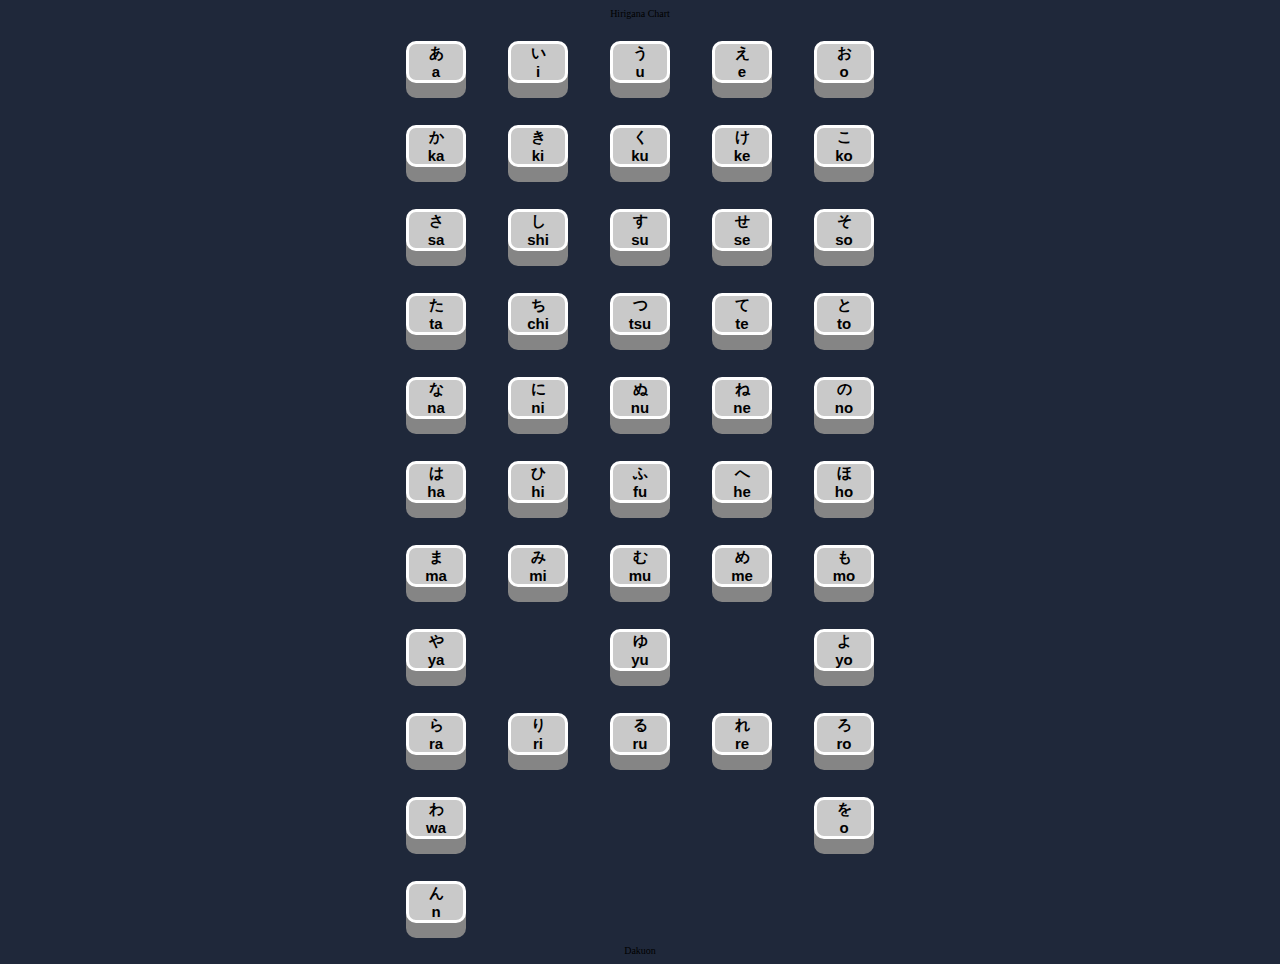
==== Source/Hirigana.html @ 1d65d577 "added pages to view alphabets and scores" ====
<!DOCTYPE html>
<html lang="en">
    <head>
        <link rel="stylesheet" type="text/css" href="style.css">
        <meta charset="UTF-8">
        <meta http-equiv="X-UA-Compatible" content="IE=edge">
        <meta name="viewport" content="width=device-width, initial-scale=1.0">
        <title>Hirigana Chart</title>
    </head>
    <body>
        <div>Hirigana Chart</div>
        <div class="container">
            <table>
                <tr>
                    <td><button>あ<br>a</button></td>
                    <td><button>い<br>i</button></td>
                    <td><button>う<br>u</button></td>
                    <td><button>え<br>e</button></td>
                    <td><button>お<br>o</button></td>
                </tr>
                <tr>
                    <td><button>か<br>ka</button></td>
                    <td><button>き<br>ki</button></td>
                    <td><button>く<br>ku</button></td>
                    <td><button>け<br>ke</button></td>
                    <td><button>こ<br>ko</button></td>
                </tr>
                <tr>
                    <td><button>さ<br>sa</button></td>
                    <td><button>し<br>shi</button></td>
                    <td><button>す<br>su</button></td>
                    <td><button>せ<br>se</button></td>
                    <td><button>そ<br>so</button></td>
                </tr>
                <tr>
                    <td><button>た<br>ta</button></td>
                    <td><button>ち<br>chi</button></td>
                    <td><button>つ<br>tsu</button></td>
                    <td><button>て<br>te</button></td>
                    <td><button>と<br>to</button></td>
                </tr>
                <tr>
                    <td><button>な<br>na</button></td>
                    <td><button>に<br>ni</button></td>
                    <td><button>ぬ<br>nu</button></td>
                    <td><button>ね<br>ne</button></td>
                    <td><button>の<br>no</button></td>
                </tr>
                <tr>
                    <td><button>は<br>ha</button></td>
                    <td><button>ひ<br>hi</button></td>
                    <td><button>ふ<br>fu</button></td>
                    <td><button>へ<br>he</button></td>
                    <td><button>ほ<br>ho</button></td>
                </tr>
                <tr>
                    <td><button>ま<br>ma</button></td>
                    <td><button>み<br>mi</button></td>
                    <td><button>む<br>mu</button></td>
                    <td><button>め<br>me</button></td>
                    <td><button>も<br>mo</button></td>
                </tr>
                <tr>
                    <td><button>や<br>ya</button></td>
                    <td><div></div></td>
                    <td><button>ゆ<br>yu</button></td>
                    <td><div></div></td>
                    <td><button>よ<br>yo</button></td>
                </tr>
                <tr>
                    <td><button>ら<br>ra</button></td>
                    <td><button>り<br>ri</button></td>
                    <td><button>る<br>ru</button></td>
                    <td><button>れ<br>re</button></td>
                    <td><button>ろ<br>ro</button></td>
                </tr>
                <tr>
                    <td><button>わ<br>wa</button></td>
                    <td><div></div></td>
                    <td><div></div></td>
                    <td><div></div></td>
                    <td><button>を<br>o</button></td>
                </tr>
                <tr>
                    <td><button>ん<br>n</button></td>
                </tr>
            </table>
        </div>
        
        <div>Dakuon</div>
    </body>
</html>
---- Source/style.css ----
html{
    font-size: 10px;
}

body{
    background-color: #1f283a;
    /*overflow: hidden;*/
    text-align: center;
    align-items: center;
}

.title{
    color: white;
    font-size: 15rem;
    padding-top: 0rem;
}

.container{
    display: flex;
    flex-direction: column;
    align-items: center;
    justify-content: space-evenly;
    text-align: center;
}

.buttonHolder{
    display: flex;
    flex-direction: row;
    padding: 3%;
    padding-bottom: 2rem;
    justify-content: space-between;
    flex: 0;
}

.buttonHolder div{
    width: 4rem;
}

.buttonHolder button{
    font-weight: bold;
    font-size: 20rem;
    border: solid;
    border-radius: 1rem;
    border-color: white;
    background-color: #c9c9c9;
    padding: 5rem;
    box-shadow: 0px 2rem 0px 0px #858585
}

.label{
    text-align: center;
    font-weight: bold;
    font-size: 4rem;
    margin-top: -7rem;
}

.checkboxHolder{
    display: flex;
    flex-direction: row;
    flex: 0;
    margin-top: -3rem;
    padding-bottom: 3rem;
}

.checkboxHolder button{
    flex: 1;
    border: solid;
    border-radius: 1rem;
    border-color: white;
    background-color: #c9c9c9;
    font-weight: bold;
    font-size: 1.5rem;
    width: 15rem;
    padding: 2rem;
    box-shadow: 0px 1.5rem 0px 0px #858585
}

.checkboxHolder div{
    width: 1.7rem;
}

.startButton{
    border: solid;
    border-radius: 1rem;
    border-color: white;
    background-color: #c9c9c9;
    font-weight: bold;
    font-size: 1.5rem;
    width: 65rem;
    padding: 2rem;
    box-shadow: 0px 1.5rem 0px 0px #858585
}

.infoText{
    color:  white;
    font-size: 3rem;
    font-weight: 500;
    margin-top: 3rem;
    margin-bottom: 1rem;
}

button:hover{
    background-color: #bababa;
}

button:active{
    transform: translateY(0.7rem);
    box-shadow: 0rem 1rem 0px 0px #454545;
}

input
{
    background-color: #1f283a;
    border: 0;
    outline: 0;
    background: transparent;
    border-bottom: 1rem solid white;
    text-align: center;
    color: white;
    font-size: 5rem;
    width: 25rem;
}

td
{
    padding: 2rem;
}

td button
{
    border: solid;
    border-radius: 1rem;
    border-color: white;
    background-color: #c9c9c9;
    font-weight: bold;
    font-size: 1.5rem;
    width: 6rem;
    padding: 0rem;
    box-shadow: 0px 1.5rem 0px 0px #858585
}
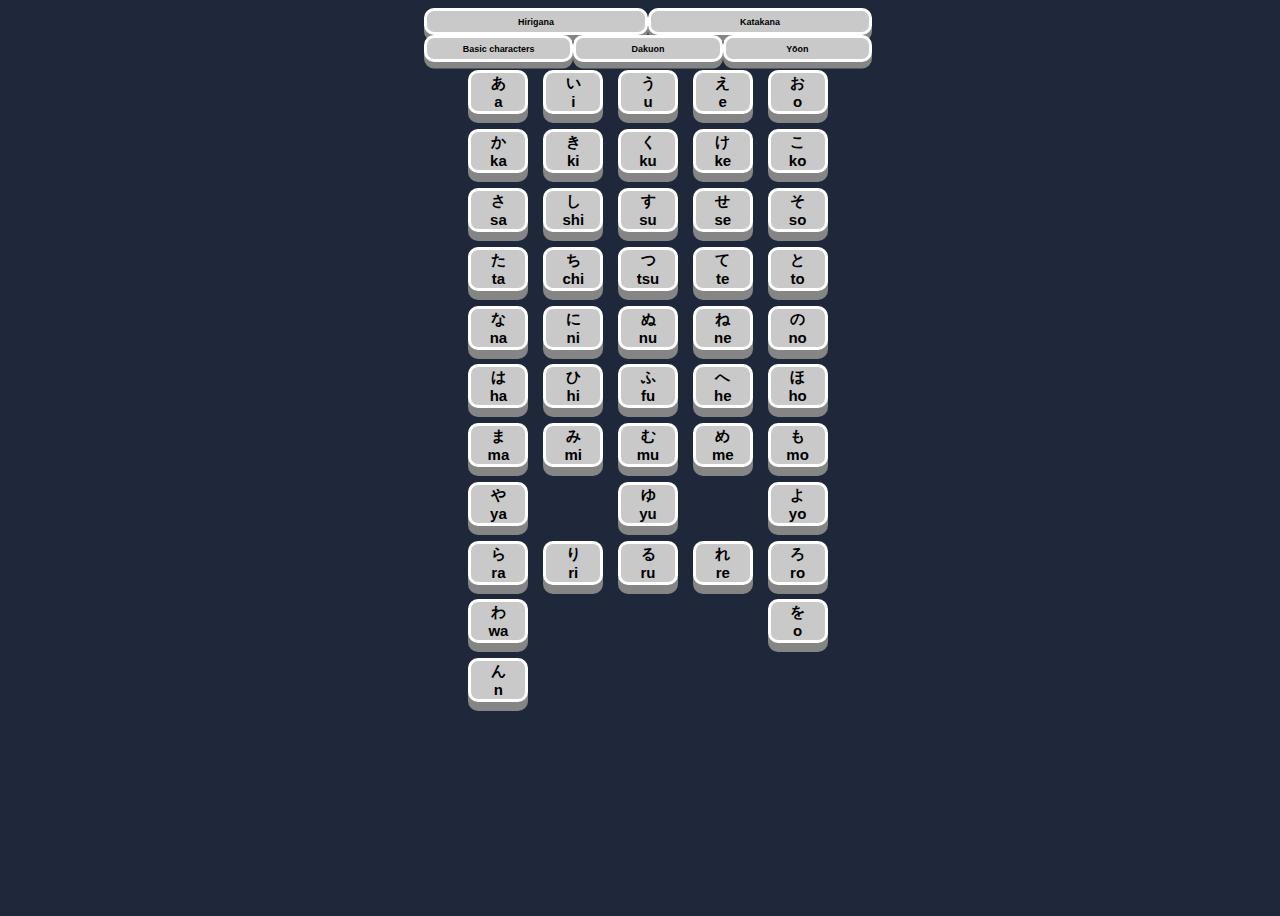
==== commit 6401cb7a: "Made changes to make the site more responsive to different screen sizes and started work on alphabet" ====
--- a/Source/Hirigana.html
+++ b/Source/Hirigana.html
@@ -2,15 +2,17 @@
 <html lang="en">
     <head>
         <link rel="stylesheet" type="text/css" href="style.css">
+        <script src="script.js"></script>
         <meta charset="UTF-8">
         <meta http-equiv="X-UA-Compatible" content="IE=edge">
         <meta name="viewport" content="width=device-width, initial-scale=1.0">
         <title>Hirigana Chart</title>
     </head>
-    <body>
-        <div>Hirigana Chart</div>
-        <div class="container">
-            <table>
+    <body onload="">
+        <div class="tableContainer">
+            <span class="tableSelectors" ><button id="HiriganaCharacters" onclick="onClick(this.id)">Hirigana</button><div></div><button id="KatakanaCharacters" onclick="onClick(this.id)">Katakana</button></span>
+            <span class="tableSelectors" ><button id="BasicCharacters" onclick="onClick(this.id)">Basic characters</button><div></div><button id="DakuonCharacters" onclick="onClick(this.id)">Dakuon</button><div></div><button id="YouonCharacters" onclick="onClick(this.id)">Yōon</button></span>
+            <table id="BasicHiriganaTable">
                 <tr>
                     <td><button>あ<br>a</button></td>
                     <td><button>い<br>i</button></td>
@@ -62,9 +64,9 @@
                 </tr>
                 <tr>
                     <td><button>や<br>ya</button></td>
-                    <td><div></div></td>
+                    <td></td>
                     <td><button>ゆ<br>yu</button></td>
-                    <td><div></div></td>
+                    <td></td>
                     <td><button>よ<br>yo</button></td>
                 </tr>
                 <tr>
@@ -76,17 +78,53 @@
                 </tr>
                 <tr>
                     <td><button>わ<br>wa</button></td>
-                    <td><div></div></td>
-                    <td><div></div></td>
-                    <td><div></div></td>
+                    <td></td>
+                    <td></td>
+                    <td></td>
                     <td><button>を<br>o</button></td>
                 </tr>
                 <tr>
                     <td><button>ん<br>n</button></td>
                 </tr>
             </table>
+            <table id="HiriganaDakuonTable" style="display: none;">
+                <tr>
+                    <td><button>ad<br>asdsa</button></td>
+                    <td><button><br></button></td>
+                    <td><button><br></button></td>
+                    <td><button><br></button></td>
+                    <td><button><br></button></td>
+                </tr>
+                <tr>
+                    <td><button><br></button></td>
+                    <td><button><br></button></td>
+                    <td><button><br></button></td>
+                    <td><button><br></button></td>
+                    <td><button><br></button></td>
+                </tr>
+                <tr>
+                    <td><button><br></button></td>
+                    <td><button><br></button></td>
+                    <td><button><br></button></td>
+                    <td><button><br></button></td>
+                    <td><button><br></button></td>
+                </tr>
+                <tr>
+                    <td><button><br></button></td>
+                    <td><button><br></button></td>
+                    <td><button><br></button></td>
+                    <td><button><br></br></button></td>
+                    <td><button><br></button></td>
+                </tr>
+                <tr>
+                    <td><button><br></button></td>
+                    <td><button><br></button></td>
+                    <td><button><br></button></td>
+                    <td><button><br></button></td>
+                    <td><button><br></button></td>
+                </tr>
+            </table>
         </div>
         
-        <div>Dakuon</div>
     </body>
 </html>--- a/Source/style.css
+++ b/Source/style.css
@@ -4,108 +4,138 @@
 
 body{
     background-color: #1f283a;
-    /*overflow: hidden;*/
+    overflow: hidden;
+    height: 100%;
+}
+
+button
+{
+    border: solid;
+    border-radius: 1rem;
+    border-color: white;
+    background-color: #c9c9c9;
+    font-weight: bold;
     text-align: center;
-    align-items: center;
 }
 
 .title{
     color: white;
-    font-size: 15rem;
-    padding-top: 0rem;
+    font-size: 7vw;
 }
 
 .container{
     display: flex;
     flex-direction: column;
     align-items: center;
-    justify-content: space-evenly;
+    justify-content: center;
     text-align: center;
+    width: 100vw;
+    height: 100vh;
 }
 
 .buttonHolder{
+    width: 35vw;
     display: flex;
     flex-direction: row;
-    padding: 3%;
-    padding-bottom: 2rem;
     justify-content: space-between;
-    flex: 0;
+    flex: 0.5;
 }
-
-.buttonHolder div{
-    width: 4rem;
-}
-
 .buttonHolder button{
-    font-weight: bold;
-    font-size: 20rem;
-    border: solid;
-    border-radius: 1rem;
-    border-color: white;
-    background-color: #c9c9c9;
-    padding: 5rem;
-    box-shadow: 0px 2rem 0px 0px #858585
+    font-size: 12vw;
+    box-shadow: 0px 1vw 0px 0px #858585;
+    width: 48%;
 }
 
 .label{
     text-align: center;
     font-weight: bold;
-    font-size: 4rem;
-    margin-top: -7rem;
+    font-size: 2vw;
+    margin-top: -7vh;
 }
 
 .checkboxHolder{
     display: flex;
     flex-direction: row;
     flex: 0;
-    margin-top: -3rem;
-    padding-bottom: 3rem;
+    margin-top: 3vh;
+    width: 35vw;
 }
 
 .checkboxHolder button{
     flex: 1;
-    border: solid;
-    border-radius: 1rem;
-    border-color: white;
-    background-color: #c9c9c9;
-    font-weight: bold;
-    font-size: 1.5rem;
-    width: 15rem;
-    padding: 2rem;
-    box-shadow: 0px 1.5rem 0px 0px #858585
+    font-size: 0.7vw;
+    width: 5.8vw;
+    height: 3vh;
+    box-shadow: 0px 0.5vw 0px 0px #858585
+}
+
+.pageButtons
+{
+    display: flex;
+    flex-direction: row;
+    margin-top: 2vh;
+    width: 35vw;
+}
+
+.pageButtons button{
+    flex: 1;
+    font-size: 0.7vw;
+    width: 8vw;
+    height: 3vh;
+    box-shadow: 0px 0.5vw 0px 0px #858585;
 }
 
 .checkboxHolder div{
-    width: 1.7rem;
+    width: 0.8vw;
+}
+
+.pageButtons div{
+    width: 0.8vw;
 }
 
 .startButton{
-    border: solid;
-    border-radius: 1rem;
-    border-color: white;
-    background-color: #c9c9c9;
-    font-weight: bold;
-    font-size: 1.5rem;
-    width: 65rem;
-    padding: 2rem;
-    box-shadow: 0px 1.5rem 0px 0px #858585
+    font-size: 1vw;
+    margin-top: 2vh;
+    width: 35vw;
+    height: 4vh;
+    box-shadow: 0px 1vw 0px 0px #858585;
+    position: relative;
 }
 
 .infoText{
     color:  white;
-    font-size: 3rem;
+    font-size: 1.5vw;
     font-weight: 500;
-    margin-top: 3rem;
-    margin-bottom: 1rem;
+    flex: 0; 
+    margin-top: 70vh;
+    position: absolute;
 }
 
 button:hover{
     background-color: #bababa;
 }
 
-button:active{
-    transform: translateY(0.7rem);
-    box-shadow: 0rem 1rem 0px 0px #454545;
+.buttonHolder button:active{
+    transform: translateY(1vh);
+    box-shadow: 0rem 1vh 0px 0px #454545;
+}
+
+ button:active{
+    transform: translateY(0.5vh);
+    box-shadow: 0rem 0.7vh 0px 0px #454545;
+}
+
+.scoreText{
+    font-size: 3vw; 
+    font-weight: bolder; 
+    color: white
+}
+
+.characterText{
+    margin-top: -5vh;
+    font-size: 20vw; 
+    font-weight: bolder; 
+    color: white;
 }
 
 input
@@ -117,13 +147,38 @@
     border-bottom: 1rem solid white;
     text-align: center;
     color: white;
-    font-size: 5rem;
-    width: 25rem;
+    font-size: 3vw;
+    width: 20vw;
+}
+
+.tableContainer{
+    display: flex;
+    flex-direction: column;
+    align-items: center;
+    text-align: center;
+    width: 100vw;
+    height: 100vh;
+}
+
+.tableSelectors
+{
+    display: flex;
+    flex-direction: row;
+    flex: 0;
+    width: 35vw;
+}
+
+.tableSelectors button{
+    flex: 1;
+    font-size: 0.7vw;
+    width: 5.8vw;
+    height: 3vh;
+    box-shadow: 0px 0.5vw 0px 0px #858585
 }
 
 td
 {
-    padding: 2rem;
+    padding: 0.5vw;
 }
 
 td button
@@ -135,7 +190,7 @@
     font-weight: bold;
     font-size: 1.5rem;
     width: 6rem;
-    padding: 0rem;
-    box-shadow: 0px 1.5rem 0px 0px #858585
+    box-shadow: 0px 1vh 0px 0px #858585
 }
 
+
